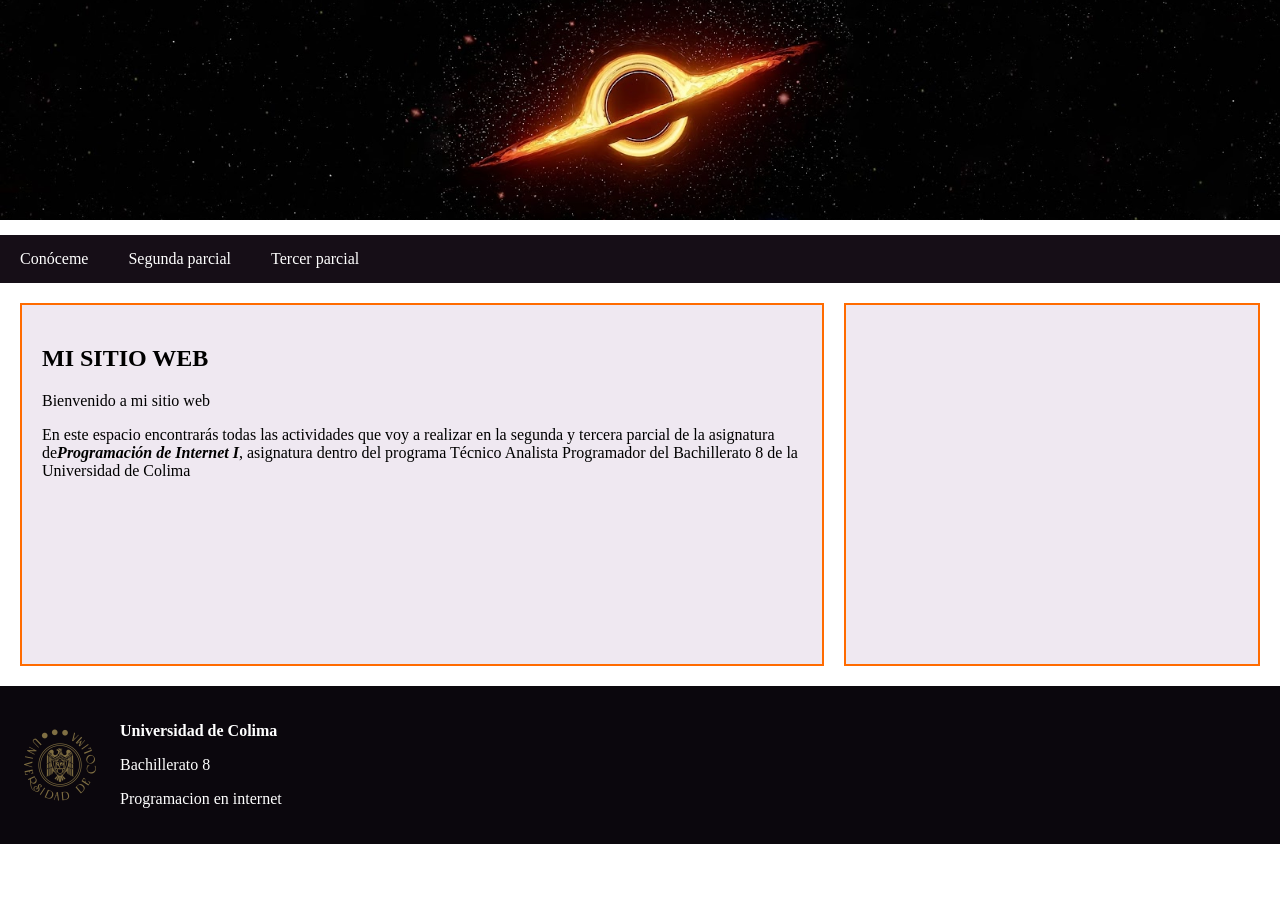
==== HTML/index.html @ 18022a9c "Add files via upload" ====
<!DOCTYPE html>
<html lang="es">
<head>
    <meta charset="UTF-8">
    <title>Mi sitio web</title>
    <!--Hacemos referencia a los esilos de mi página-->
    <link rel="stylesheet" href="estilos.css">
</head>
<body>
    <header><img src="black-hole.jpg"></header>
    <nav>
        <ul>
            <li><a href="#">Conóceme</a>
                <ul>
                    <li><a href="informacion.html">Información personal</a></li>
                    <li><a href="pasatiempos.html">pasatiempos</a></li>
                </ul>
            </li>
            <li><a href="#">Segunda parcial</a>
                <ul>
                    <li><a href="practica1.html">Práctica uno</a></li>
                    <li><a href="posiciones.html">Posiciones</a></li>
                    <li><a href="mundodigital.html">Mi mundo digital</a></li>
                </ul>
            </li>
            <li><a href="#">Tercer parcial</a>
                <ul>
                    <li><a href="#">Práctica uno</a></li>
                </ul>
            </li>
        </ul>
    </nav>
    <section>
        <aside class="principal">
        <h2>MI SITIO WEB</h2>
        <P>Bienvenido a mi sitio web</P>
        <p>En este espacio encontrarás todas las actividades que voy a realizar en la segunda y tercera parcial de la asignatura de<b><i>Programación de Internet I</i></b>, asignatura
        dentro del programa Técnico Analista Programador del Bachillerato 8 de la Universidad de Colima</p>
        </aside>
        <aside class="secundario">
          <iframe width="560" height="315" 
           src="https://www.youtube.com/embed/4xnsmyI5KMQ" 
           title="1 HOUR of Toothless Dancing to Driftveil City" 
           frameborder="0" 
           allow="accelerometer; autoplay; clipboard-write; encrypted-media; gyroscope; picture-in-picture; web-share" 
           referrerpolicy="strict-origin-when-cross-origin" 
           allowfullscreen>
          </iframe>
        </aside>
    </section>
    <footer>
        <img src="logo gold.png">
        <div>
            <p><strong>Universidad de Colima</strong></p>
            <p>Bachillerato 8</p>
            <p>Programacion en internet</p>
        </div>
    </footer>
</body>
</html>
---- HTML/estilos.css ----
/* Estilos Generales */
body{
    margin: 0;
}
/*Estilos del encabezado */
header{
    width: 100%;
    height: 235px;
}
header img{
    width: 100%;
    height: 220px;
    object-fit: cover;
}
/*Estilos del menú*/
nav{
    background-color: #160e17;
}
nav ul{
    list-style: none;
    margin: 0;
    padding: 0;
}
nav > ul{
    display: flex;
}
nav li{
    position: relative;
}
nav a {
    display: block;
    color: #ffffff;
    text-decoration: none;
    padding: 15px 20px;
}
nav a:hover{
    background-color: #e65100;
}
/*Estilos del submenu*/
nav li ul{
    display: none;
    position: absolute;
    background-color: #261424;
    min-width: 180px;
}
nav li:hover ul{
    display: block;
}
/*Estilos del pie de página*/
footer{
    background-color: #0b070d;
    color: #ffffff;
    display: flex;
    align-items: center;
    padding: 20px;
}
footer img{
    width: 80px;
    height: 80px;
    margin-right: 20px;
}
/* Estilos para el cuerpo de la página */
section{
    display: flex;
    gap: 20px;
    padding: 20px;
    min-width: 350px;
}
.principal{
    width: 70%;
    background-color: #efe8f1;
    padding: 20px;
    border: 2px solid #ff6b00; 
}
.secundario{
    width: 30%;
    background-color: #efe8f1;
    padding: 20px;
    border: 2px solid #ff6b00;
}
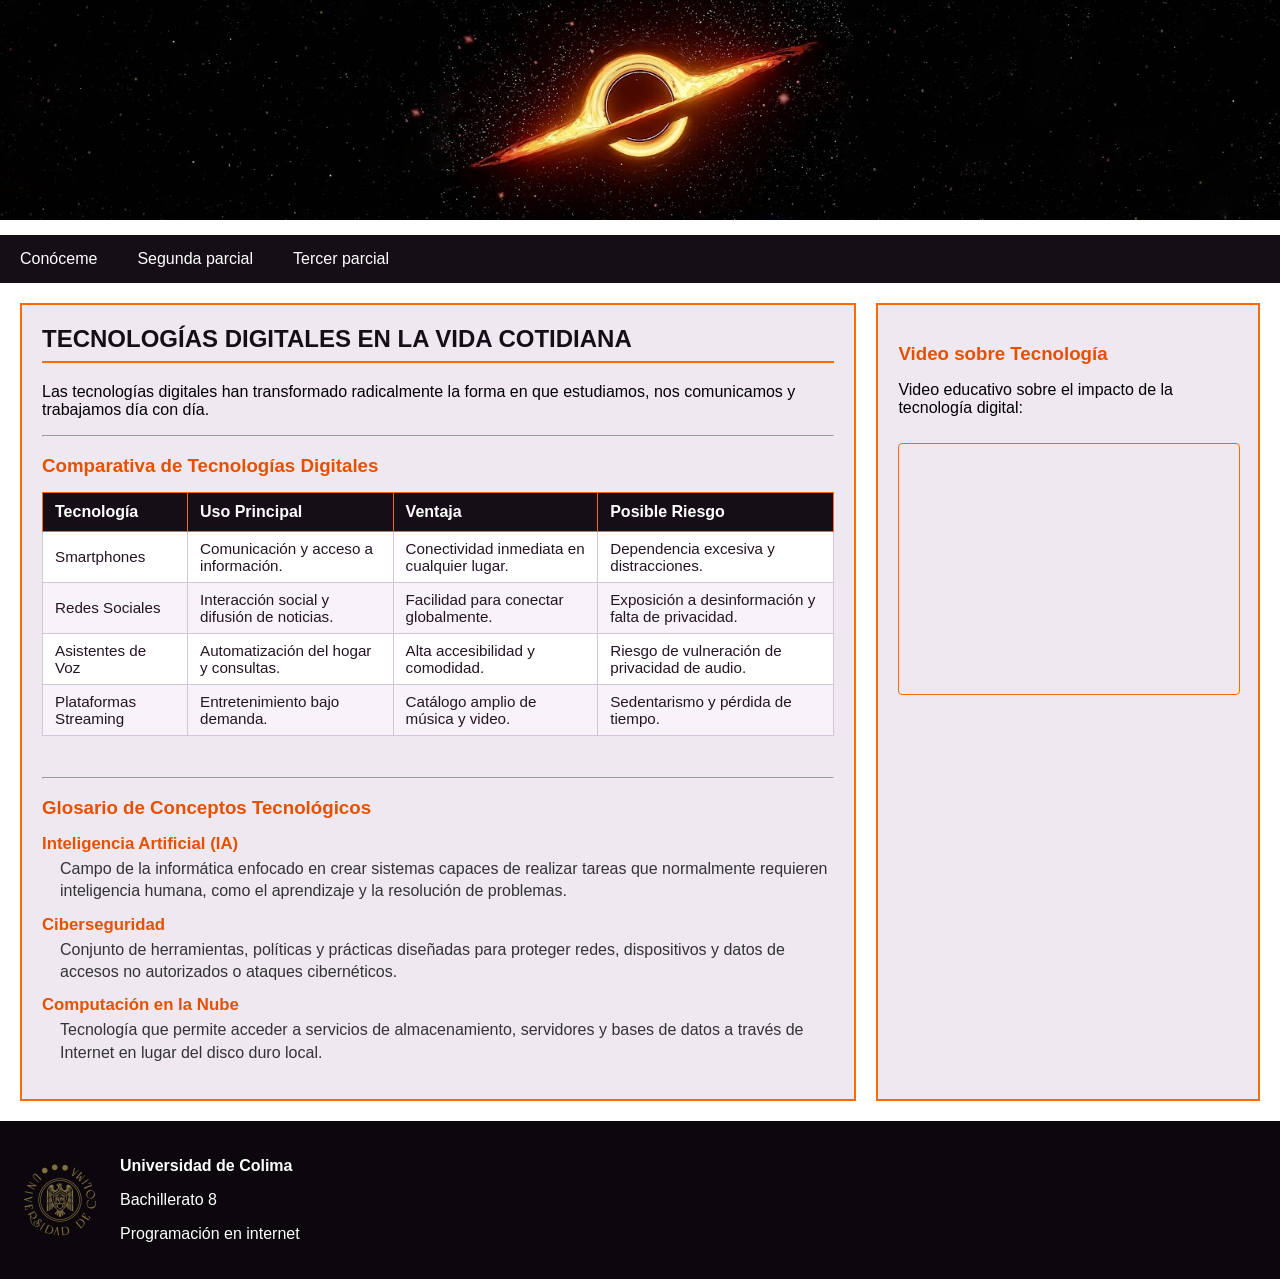
==== commit 941267b1: "News" ====
--- a/HTML/index.html
+++ b/HTML/index.html
@@ -2,58 +2,123 @@
 <html lang="es">
 <head>
     <meta charset="UTF-8">
-    <title>Mi sitio web</title>
-    <!--Hacemos referencia a los esilos de mi página-->
+    <title>Comunidad - Tecnologías Digitales</title>
+    <!--Hacemos referencia a los estilos de mi página-->
     <link rel="stylesheet" href="estilos.css">
 </head>
 <body>
-    <header><img src="black-hole.jpg"></header>
+    <!-- Encabezado con tu imagen original -->
+    <header><img src="black-hole.jpg" alt="Encabezado"></header>
+
+    <!-- Menú de navegación actualizado -->
     <nav>
-        <ul>
-            <li><a href="#">Conóceme</a>
-                <ul>
-                    <li><a href="informacion.html">Información personal</a></li>
-                    <li><a href="pasatiempos.html">pasatiempos</a></li>
-                </ul>
-            </li>
-            <li><a href="#">Segunda parcial</a>
-                <ul>
-                    <li><a href="practica1.html">Práctica uno</a></li>
-                    <li><a href="posiciones.html">Posiciones</a></li>
-                    <li><a href="mundodigital.html">Mi mundo digital</a></li>
-                </ul>
-            </li>
-            <li><a href="#">Tercer parcial</a>
-                <ul>
-                    <li><a href="#">Práctica uno</a></li>
-                </ul>
-            </li>
-        </ul>
-    </nav>
+    <ul>
+        <li><a href="#">Conóceme</a>
+            <ul>
+                <li><a href="informacion.html">Información personal</a></li>
+                <li><a href="pasatiempos.html">Pasatiempos</a></li>
+            </ul>
+        </li>
+        <li><a href="#">Segunda parcial</a>
+            <ul>
+                <li><a href="practica1.html">Práctica uno</a></li>
+                <li><a href="posiciones.html">Posiciones</a></li>
+                <li><a href="mundodigital.html">Mi mundo digital</a></li>
+                <li><a href="comunidad.html">Comunidad</a></li>
+            </ul>
+        </li>
+        <li><a href="#">Tercer parcial</a>
+            <ul>
+                <li><a href="#">Práctica uno</a></li>
+            </ul>
+        </li>
+    </ul>
+</nav>
+
+    <!-- Sección principal con los dos aside -->
     <section>
         <aside class="principal">
-        <h2>MI SITIO WEB</h2>
-        <P>Bienvenido a mi sitio web</P>
-        <p>En este espacio encontrarás todas las actividades que voy a realizar en la segunda y tercera parcial de la asignatura de<b><i>Programación de Internet I</i></b>, asignatura
-        dentro del programa Técnico Analista Programador del Bachillerato 8 de la Universidad de Colima</p>
+            <h2>TECNOLOGÍAS DIGITALES EN LA VIDA COTIDIANA</h2>
+            <p>Las tecnologías digitales han transformado radicalmente la forma en que estudiamos, nos comunicamos y trabajamos día con día.</p>
+            
+            <hr>
+
+            <!-- 1. TABLA (table, tr, th, td) -->
+            <h3>Comparativa de Tecnologías Digitales</h3>
+            <table border="1">
+                <thead>
+                    <tr>
+                        <th>Tecnología</th>
+                        <th>Uso Principal</th>
+                        <th>Ventaja</th>
+                        <th>Posible Riesgo</th>
+                    </tr>
+                </thead>
+                <tbody>
+                    <tr>
+                        <td>Smartphones</td>
+                        <td>Comunicación y acceso a información.</td>
+                        <td>Conectividad inmediata en cualquier lugar.</td>
+                        <td>Dependencia excesiva y distracciones.</td>
+                    </tr>
+                    <tr>
+                        <td>Redes Sociales</td>
+                        <td>Interacción social y difusión de noticias.</td>
+                        <td>Facilidad para conectar globalmente.</td>
+                        <td>Exposición a desinformación y falta de privacidad.</td>
+                    </tr>
+                    <tr>
+                        <td>Asistentes de Voz</td>
+                        <td>Automatización del hogar y consultas.</td>
+                        <td>Alta accesibilidad y comodidad.</td>
+                        <td>Riesgo de vulneración de privacidad de audio.</td>
+                    </tr>
+                    <tr>
+                        <td>Plataformas Streaming</td>
+                        <td>Entretenimiento bajo demanda.</td>
+                        <td>Catálogo amplio de música y video.</td>
+                        <td>Sedentarismo y pérdida de tiempo.</td>
+                    </tr>
+                </tbody>
+            </table>
+
+            <br><hr>
+
+            <!-- 2. CONCEPTOS TECNOLÓGICOS (dl, dt, dd) -->
+            <h3>Glosario de Conceptos Tecnológicos</h3>
+            <dl>
+                <dt><b>Inteligencia Artificial (IA)</b></dt>
+                <dd>Campo de la informática enfocado en crear sistemas capaces de realizar tareas que normalmente requieren inteligencia humana, como el aprendizaje y la resolución de problemas.</dd>
+
+                <dt><b>Ciberseguridad</b></dt>
+                <dd>Conjunto de herramientas, políticas y prácticas diseñadas para proteger redes, dispositivos y datos de accesos no autorizados o ataques cibernéticos.</dd>
+
+                <dt><b>Computación en la Nube</b></dt>
+                <dd>Tecnología que permite acceder a servicios de almacenamiento, servidores y bases de datos a través de Internet en lugar del disco duro local.</dd>
+            </dl>
         </aside>
+
+        <!-- 3. SEGUNDO ASIDE CON EL VIDEO -->
         <aside class="secundario">
-          <iframe width="560" height="315" 
-           src="https://www.youtube.com/embed/4xnsmyI5KMQ" 
-           title="1 HOUR of Toothless Dancing to Driftveil City" 
-           frameborder="0" 
-           allow="accelerometer; autoplay; clipboard-write; encrypted-media; gyroscope; picture-in-picture; web-share" 
-           referrerpolicy="strict-origin-when-cross-origin" 
-           allowfullscreen>
-          </iframe>
+            <h3>Video sobre Tecnología</h3>
+            <p>Video educativo sobre el impacto de la tecnología digital:</p>
+            <iframe width="100%" height="250" 
+                src="https://www.youtube.com/embed/2vTh9iAt38c" 
+                title="Video sobre tecnología digital" 
+                frameborder="0" 
+                allow="accelerometer; autoplay; clipboard-write; encrypted-media; gyroscope; picture-in-picture" 
+                allowfullscreen>
+            </iframe>
         </aside>
     </section>
+
+    <!-- Footer original -->
     <footer>
-        <img src="logo gold.png">
+        <img src="logo gold.png" alt="Logo UdeC">
         <div>
             <p><strong>Universidad de Colima</strong></p>
             <p>Bachillerato 8</p>
-            <p>Programacion en internet</p>
+            <p>Programación en internet</p>
         </div>
     </footer>
 </body>
--- a/HTML/estilos.css
+++ b/HTML/estilos.css
@@ -1,80 +1,159 @@
-/* Estilos Generales */
-body{
+body {
     margin: 0;
+    font-family: Arial, Helvetica, sans-serif;
 }
-/*Estilos del encabezado */
-header{
+
+header {
     width: 100%;
     height: 235px;
 }
-header img{
+
+header img {
     width: 100%;
     height: 220px;
     object-fit: cover;
 }
-/*Estilos del menú*/
-nav{
+
+nav {
     background-color: #160e17;
 }
-nav ul{
+
+nav ul {
     list-style: none;
     margin: 0;
     padding: 0;
 }
-nav > ul{
+
+nav > ul {
     display: flex;
 }
-nav li{
+
+nav li {
     position: relative;
 }
+
 nav a {
     display: block;
     color: #ffffff;
     text-decoration: none;
     padding: 15px 20px;
 }
-nav a:hover{
+
+nav a:hover {
     background-color: #e65100;
 }
-/*Estilos del submenu*/
-nav li ul{
+
+nav li ul {
     display: none;
     position: absolute;
     background-color: #261424;
     min-width: 180px;
+    z-index: 100;
 }
-nav li:hover ul{
+
+nav li:hover ul {
     display: block;
 }
-/*Estilos del pie de página*/
-footer{
+
+footer {
     background-color: #0b070d;
     color: #ffffff;
     display: flex;
     align-items: center;
     padding: 20px;
 }
-footer img{
+
+footer img {
     width: 80px;
     height: 80px;
     margin-right: 20px;
 }
-/* Estilos para el cuerpo de la página */
-section{
+
+section {
     display: flex;
     gap: 20px;
     padding: 20px;
     min-width: 350px;
 }
-.principal{
+
+.principal {
     width: 70%;
     background-color: #efe8f1;
     padding: 20px;
     border: 2px solid #ff6b00; 
 }
-.secundario{
+
+.secundario {
     width: 30%;
     background-color: #efe8f1;
     padding: 20px;
     border: 2px solid #ff6b00;
+}
+
+.principal h2 {
+    color: #160e17;
+    border-bottom: 2px solid #ff6b00;
+    padding-bottom: 8px;
+    margin-top: 0;
+}
+
+.principal h3, .secundario h3 {
+    color: #e65100;
+    margin-top: 18px;
+    margin-bottom: 10px;
+}
+
+.principal table {
+    width: 100%;
+    border-collapse: collapse;
+    margin: 15px 0;
+    background-color: #ffffff;
+}
+
+.principal th {
+    background-color: #160e17;
+    color: #ffffff;
+    padding: 10px 12px;
+    text-align: left;
+    border: 1px solid #ff6b00;
+}
+
+.principal td {
+    padding: 8px 12px;
+    border: 1px solid #d4c5d8;
+    color: #261424;
+    font-size: 0.95rem;
+}
+
+.principal tr:nth-child(even) {
+    background-color: #f7f3f8;
+}
+
+.principal dl {
+    margin: 15px 0;
+}
+
+.principal dt {
+    color: #160e17;
+    font-size: 1.05rem;
+    margin-top: 12px;
+}
+
+.principal dt b {
+    color: #e65100;
+}
+
+.principal dd {
+    margin-left: 18px;
+    margin-top: 4px;
+    margin-bottom: 12px;
+    color: #333333;
+    line-height: 1.4;
+}
+
+.secundario iframe {
+    width: 100%;
+    border: 1px solid #ff6b00;
+    border-radius: 4px;
+    margin-top: 10px;
 }
